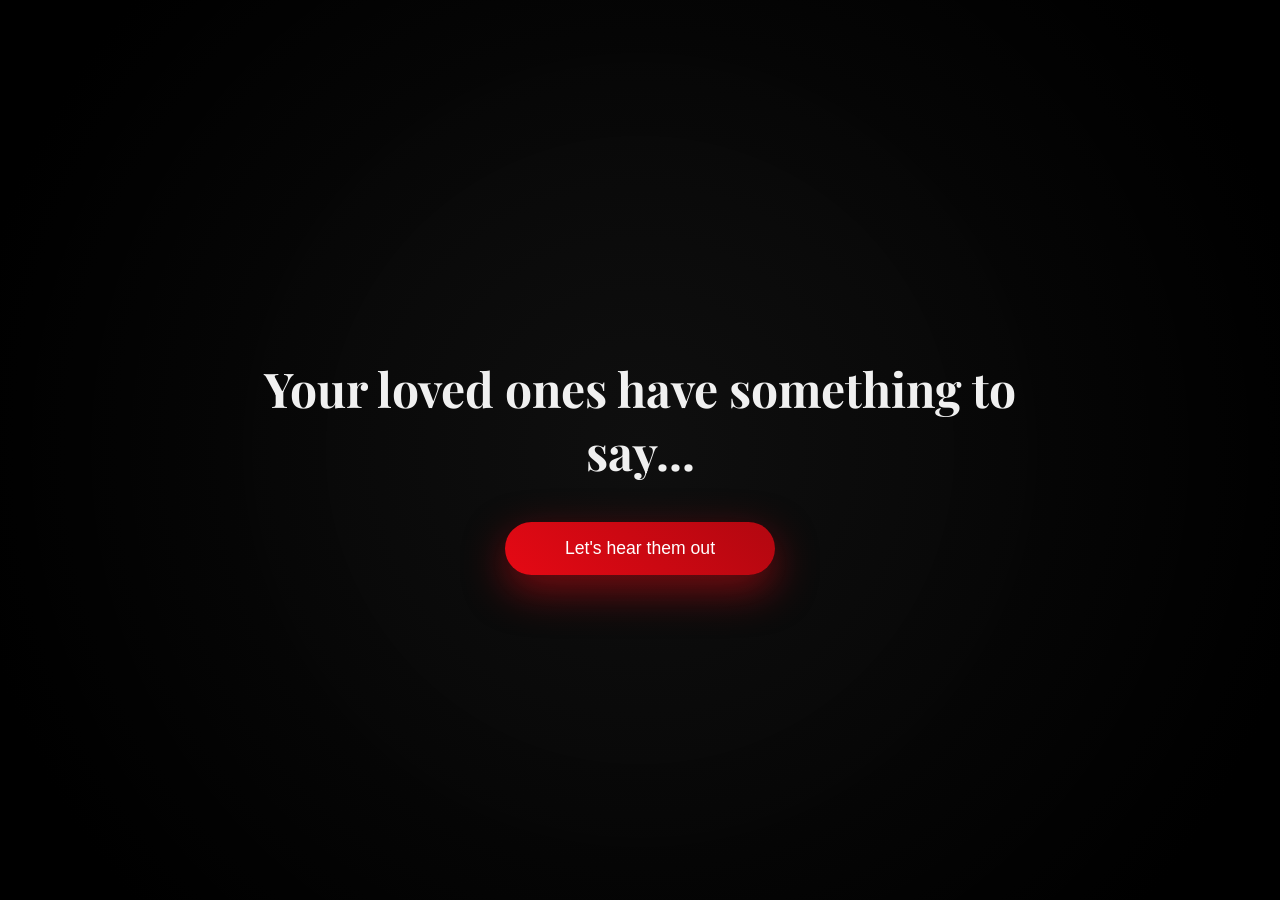
==== message/message.html @ 9d7a8d02 "Initial commit with Git LFS support" ====
<!DOCTYPE html>
<html>
<head>
<meta charset="UTF-8">
<meta name="viewport" content="width=device-width, initial-scale=1.0">
<title>A Message For You</title>
<link rel="stylesheet" href="css/style.css">
<link href="https://fonts.googleapis.com/css2?family=Playfair+Display:wght@500;700&display=swap" rel="stylesheet">

<style>


</style>
</head>

<body>

<div class="overlay"></div>

<div id="introScreen" class="intro">
    <h1>Your loved ones have something to say...</h1>
    <button id="startBtn" class="btn">Let's hear them out</button>
</div>

<video id="messageVideo" playsinline preload="auto">
    <source src="assets/videos/message.mp4" type="video/mp4">
</video>

<button id="moveBtn" class="move-btn">Move On</button>

<script src="message.js"></script>

</body>
</html>
---- message/css/style.css ----
html, body {
    margin: 0;
    padding: 0;
    height: 100%;
    overflow: hidden;
}

body {
    background: radial-gradient(circle at center, #0f0f0f 0%, #000000 100%);
    font-family: 'Playfair Display', serif;
    color: rgb(240, 240, 240);
}

/* Cinematic overlay */
.overlay {
    position: fixed;
    inset: 0;
    background: radial-gradient(circle at center, transparent 40%, rgba(0,0,0,0.8) 100%);
    z-index: 0;
    pointer-events: none;
}

/* Intro Screen */
.intro {
    position: fixed;
    inset: 0;
    display: flex;
    flex-direction: column;
    align-items: center;
    justify-content: center;
    text-align: center;
    padding: 20px;
    z-index: 2;
    transition: opacity 1s ease;
}

.intro h1 {
    font-size: 3rem;
    max-width: 800px;
    margin-bottom: 40px;
    line-height: 1.3;
}

/* Netflix-style button */
.btn {
    padding: 16px 60px;
    font-size: 1.1rem;
    border: none;
    border-radius: 50px;
    background: linear-gradient(45deg, #e50914, #b20710);
    color: white;
    cursor: pointer;
    box-shadow: 0 15px 40px rgba(229,9,20,0.5);
    transition: transform 0.3s ease, box-shadow 0.3s ease;
}

.btn:hover {
    transform: scale(1.08);
    box-shadow: 0 20px 60px rgba(229,9,20,0.7);
}

/* Cinematic Video Canvas */
video {
    position: fixed;
    inset: 0;
    width: 100vw;
    height: 100vh;
    object-fit: cover;      /* cinematic crop for desktop */
    object-position: center;
    opacity: 0;
    transition: opacity 1.5s ease;
    z-index: 1;
}


/* Move On Button */
.move-btn {
    position: fixed;
    bottom: 60px;
    left: 50%;
    transform: translateX(-50%);
    padding: 14px 50px;
    border-radius: 50px;
    border: none;
    background: white;
    color: black;
    font-size: 1rem;
    cursor: pointer;
    opacity: 0;
    transition: opacity 1.5s ease, transform 0.3s ease;
    z-index: 3;
}

.move-btn:hover {
    transform: translateX(-50%) scale(1.08);
}

/* --------------------------
   MOBILE OPTIMIZATION
--------------------------- */

@media (max-width: 768px) {

    .intro h1 {
        font-size: 1.8rem;
        max-width: 90%;
    }

    .btn {
        padding: 14px 40px;
        font-size: 1rem;
    }

    .move-btn {
        bottom: 300px;
        padding: 12px 35px;
        font-size: 0.9rem;
    }
     video {
        width: 100vw;
        height: auto;        /* allow height to adjust */
        top: 50%;
        left: 50%;
        transform: translate(-50%, -50%);
        object-fit: contain; /* fit by width */
        background: black;   /* fill empty space */
    }
}
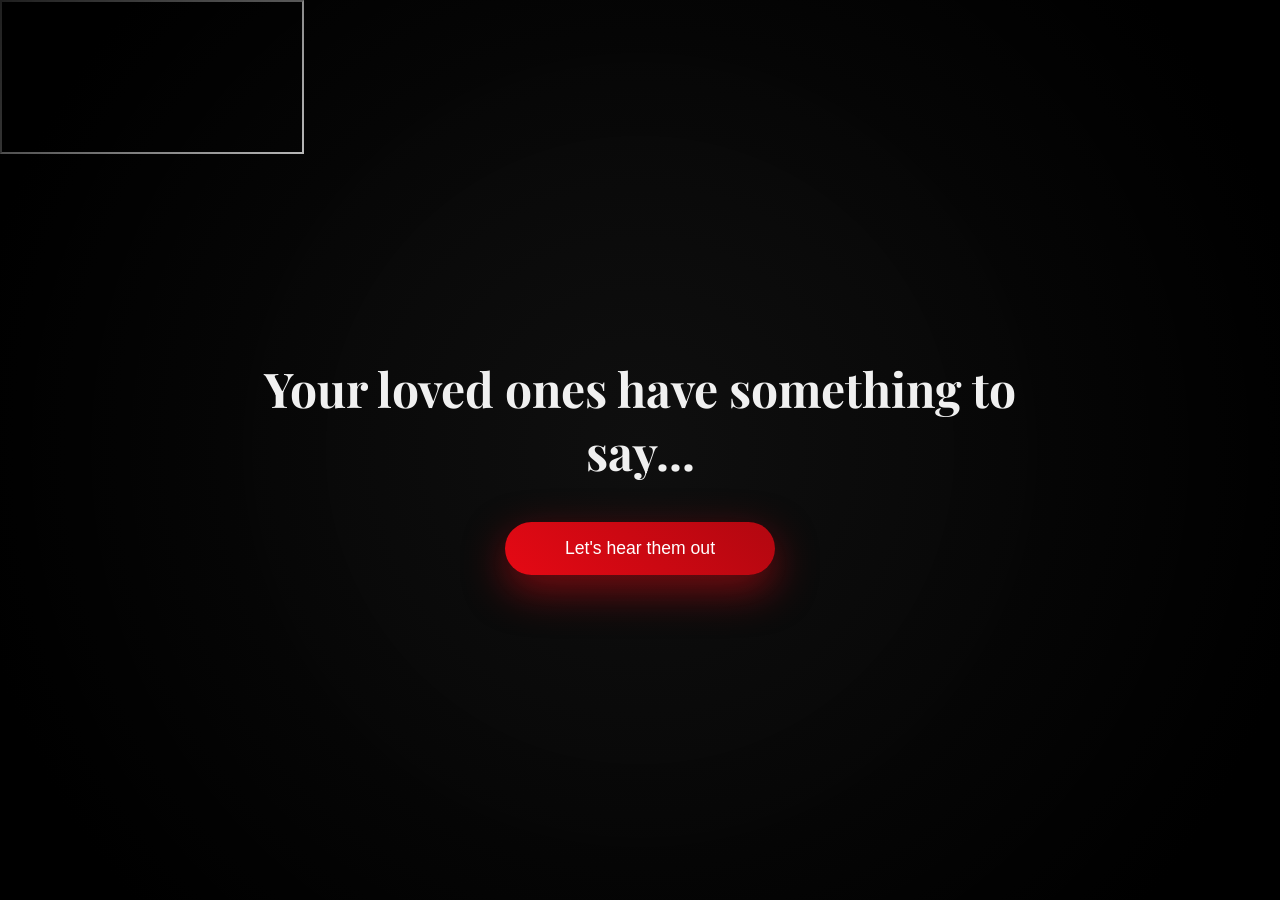
==== commit 9de914ca: "Update message.html" ====
--- a/message/message.html
+++ b/message/message.html
@@ -4,13 +4,10 @@
 <meta charset="UTF-8">
 <meta name="viewport" content="width=device-width, initial-scale=1.0">
 <title>A Message For You</title>
+
+<link href="https://fonts.googleapis.com/css2?family=Playfair+Display:wght@500;700&display=swap" rel="stylesheet">
 <link rel="stylesheet" href="css/style.css">
-<link href="https://fonts.googleapis.com/css2?family=Playfair+Display:wght@500;700&display=swap" rel="stylesheet">
 
-<style>
-
-
-</style>
 </head>
 
 <body>
@@ -22,13 +19,17 @@
     <button id="startBtn" class="btn">Let's hear them out</button>
 </div>
 
-<video id="messageVideo" playsinline preload="auto">
-    <source src="assets/videos/message.mp4" type="video/mp4">
-</video>
+<div id="videoContainer">
+    <iframe
+        src="https://www.youtube.com/embed/lT81FmZEAyA"
+        allow="encrypted-media"
+        allowfullscreen>
+    </iframe>
+</div>
 
 <button id="moveBtn" class="move-btn">Move On</button>
 
 <script src="message.js"></script>
 
 </body>
-</html>+</html>
